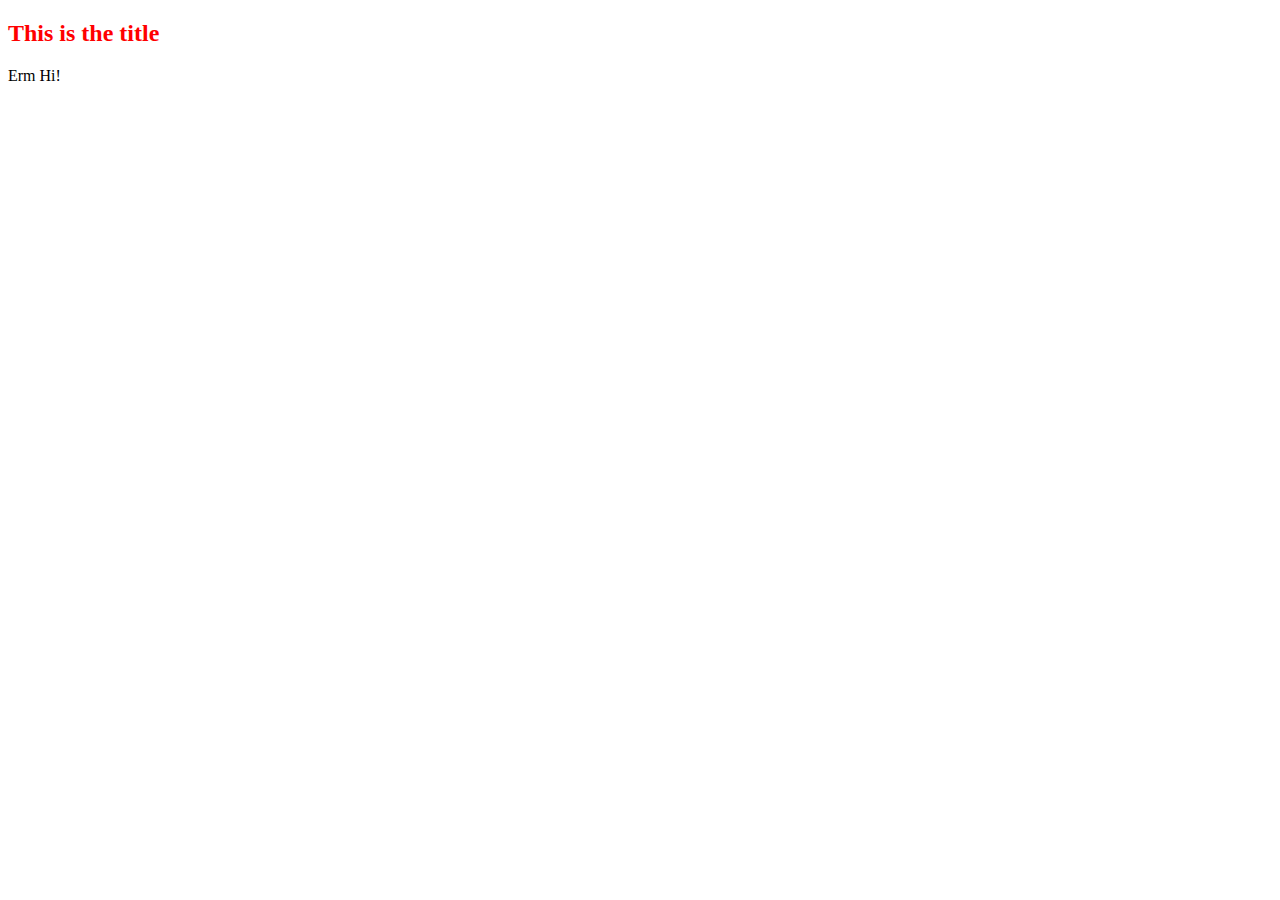
==== index.html @ 7e57d6fb "committing the creation and early foundations of my website to the repo" ====
<!DOCTYPE html>
    <html> 
    <head>
        <title> Danny Landa </title>
        <meta charset="UTF-8">
        <link rel="stylesheet" href="style.css">
        </head>
    <body>
        <h2> This is the title</h2>
        <p> Erm Hi!</p>
    </body>
</html>
---- style.css ----
h2 {
    color: red;
}
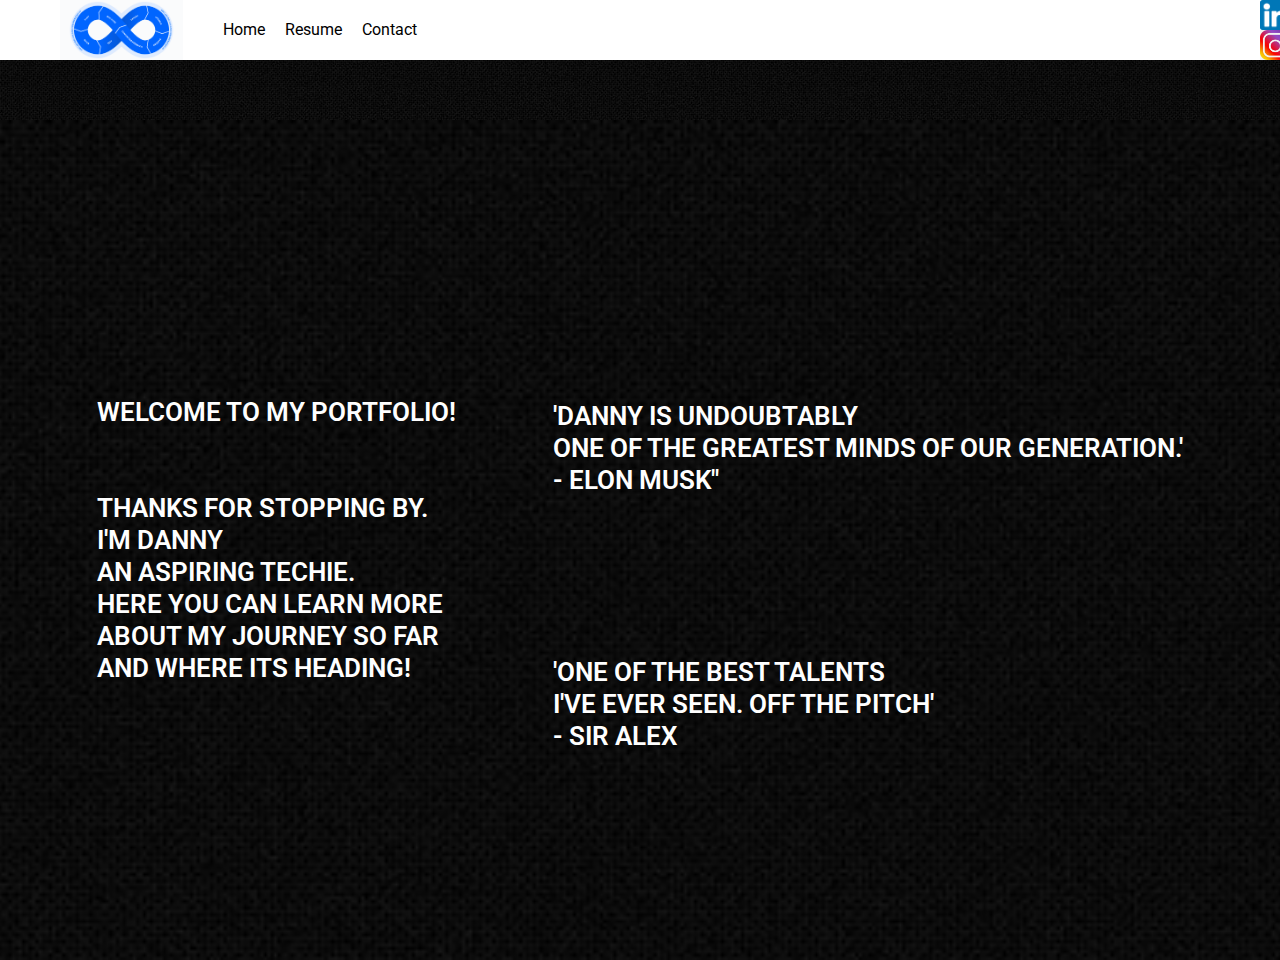
==== commit 79cc71de: "big update of new and revamped website with home complete" ====
--- a/index.html
+++ b/index.html
@@ -1,12 +1,62 @@
-<!DOCTYPE html>
-    <html> 
+<!DOCTYPE html> <!-- This is the document type-->
+<html lang="en"> 
     <head>
-        <title> Danny Landa </title>
         <meta charset="UTF-8">
+        <meta name="viewport" content="width=device-width,initial-scale1.0">
+        <title>Danny Landa Portfolio</title>
+        <link rel="preconnect" href="https://fonts.googleapis.com">
+        <link rel="preconnect" href="https://fonts.gstatic.com" crossorigin>
+        <link href="https://fonts.googleapis.com/css2?family=Roboto:ital@1&display=swap" rel="stylesheet">
+        <link rel="stylesheet" href="reset.css">
         <link rel="stylesheet" href="style.css">
-        </head>
-    <body>
-        <h2> This is the title</h2>
-        <p> Erm Hi!</p>
+        <link rel="stylesheet" href="index.css">
+    </head>
+
+        <body>
+
+
+        <header class="header-main"> 
+            <div class="header-main-logo">
+                <img src="img/devops.png" alt="devopslogo">
+                <nav class="header-main-nav">
+                <ul>
+                    <li><a href="index.html">Home</a></li>
+                    <li><a href="resume.html">Resume</a></li>
+                    <li><a href="contact.html">Contact</a></li>
+                </ul>  
+                </nav>
+            </div>
+            <div class="header-main-sm"> 
+               <a href="https://www.linkedin.com/in/danny-landa/"><div class="header-main-sm-li"></div></a> 
+               <a href="https://www.instagram.com/dannylandaxo/"><div class="header-main-sm-ig"></div></a> 
+            </div>
+    </header> 
+    <main>
+
+        <!-- This is the main section -->
+
+        <div class="main-intro">
+            <h1>Welcome To My Portfolio!</h1>
+            <p><br><br> Thanks for stopping by. <br> I'm Danny <br>
+                an aspiring techie. <br> Here you can learn more <br> about
+                my journey so far <br> and where its heading!
+            </p>
+        </div>
+        <div class="main-quote">
+            <br><br><br><br>
+            <p> 'Danny is undoubtably <br> one of the greatest minds of our generation.' <br>
+                - Elon Musk" <br><br>
+                <br><br><br><br>
+            <p> 'One of the best talents <br> i've ever seen. Off the pitch' <br>
+                - Sir Alex
+
+
+            </p>
+        </div>
+    </main>
+
+    <section
+
+    </section>
     </body>
-</html>+ </html> --- a/style.css
+++ b/style.css
@@ -1,3 +1,111 @@
-h2 {
-    color: red;
+body {
+    background-color:rgb(255, 255, 255);
+    background-image: url(img/background.jpg);
+}
+
+body:after {
+    position: absolute;
+    width: 0;
+    height: 0;
+    overflow:hidden;
+    z-index: -1;
+    content: url(/img/instagram.png) url(img/linkedin.png);
+}
+
+h1 {
+    font-size: 26px;
+    line-height: 32px;
+    color: #fff;
+    font-family: 'Roboto', sans-serif;
+    font-weight: 600;
+    text-transform: uppercase;
+}
+
+p {
+    font-size: 26px;
+    line-height: 32px;
+    color: #fff;
+    font-family: 'Roboto', sans-serif;
+    font-weight: 600;
+    text-transform: uppercase;
+}
+
+a {
+    cursor: pointer;
+}
+
+.header-main {
+    width: 100%;
+    height: 60px;
+    background-color: #ffffff;
+    display: flex;
+    justify-content: space-between;
+}
+
+.header-main-logo {
+    width:fit-content;
+    height: 50px;
+    padding-left: 60px;
+    display:flex;
+}
+
+
+.header-main-logo img {
+    height: 60px;
+    align-self: left;
+}
+
+.header-main-nav {
+    width: fit-content;
+    height: 100px;
+}
+
+.header-main-nav ul {
+list-style: none;
+margin-left: 30px;
+}
+
+.header-main-nav ul li {
+display: inline;
+float: left;
+}
+
+.header-main-nav ul a {
+padding: 0 10px;
+font-family: 'Roboto', sans-serif;
+line-height: 60px;
+color: rgb(0, 0, 0);
+display: block;
+height: 100%;
+}
+
+.header-main-nav ul a:hover {
+    color:blue;
+    }
+
+.header-main.sm {
+width: fit-content;
+height: 100px;
+padding-right: 60px;
+display: flex;
+align-items: left;
+column-gap: 10px;
+}
+
+.header-main-sm-ig {
+    width: 20px;
+    height: 30px;
+    background-image: url(/img/instagram.png);
+    background-repeat: no-repeat;
+    background-size: cover;   
+    align-self:center; 
+}
+
+.header-main-sm-li {
+    width: 20px;
+    height: 30px;
+    background-image: url(/img/linkedin.png);
+    background-repeat: no-repeat;
+    background-size: cover;
+    align-self: center;
 }--- a/index.css
+++ b/index.css
@@ -0,0 +1,14 @@
+main {
+    width: 100%;
+    height: calc(100vh - 60px);
+    background-color: #fbfbfb;
+    margin-top: 60px;
+    background-image: url(img/background.jpg);
+    background-size: cover;
+    background-repeat: no-repeat;
+    background-position: center;
+    display: flex;
+    justify-content: space-evenly;
+    align-items: center;
+}
+
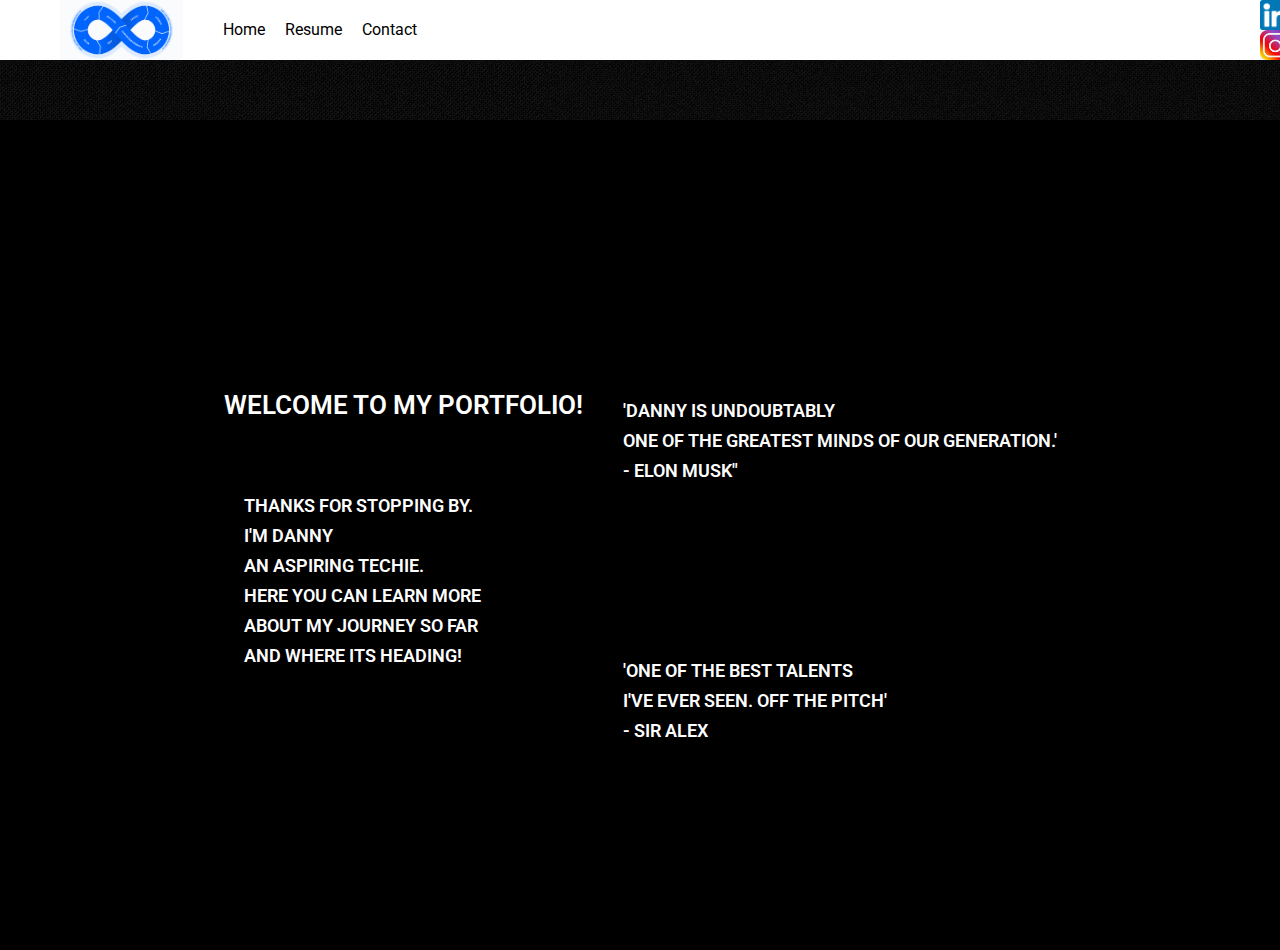
==== commit 1f484c1b: "everything now working except spacing in contact" ====
--- a/index.html
+++ b/index.html
@@ -49,14 +49,9 @@
                 <br><br><br><br>
             <p> 'One of the best talents <br> i've ever seen. Off the pitch' <br>
                 - Sir Alex
-
-
             </p>
         </div>
     </main>
-
-    <section
-
-    </section>
+    
     </body>
  </html> --- a/index.css
+++ b/index.css
@@ -1,14 +1,30 @@
 main {
     width: 100%;
-    height: calc(100vh - 60px);
-    background-color: #fbfbfb;
+    height: calc(100vh - 70px);
+    background-color: #000000;
     margin-top: 60px;
-    background-image: url(img/background.jpg);
-    background-size: cover;
+    background-size:contain;
     background-repeat: no-repeat;
     background-position: center;
     display: flex;
-    justify-content: space-evenly;
+    justify-content: center;
     align-items: center;
 }
 
+main .main-intro {
+    font-size: 96px;
+    line-height: 106px;
+    padding: 10px 20px;
+}
+
+main p {
+    font-size: 18px;
+    line-height: 30px;
+    padding: 10px 20px;}
+
+main a {
+    font-size: 18px;
+    display: block;
+    padding: 10px 20px;
+}
+    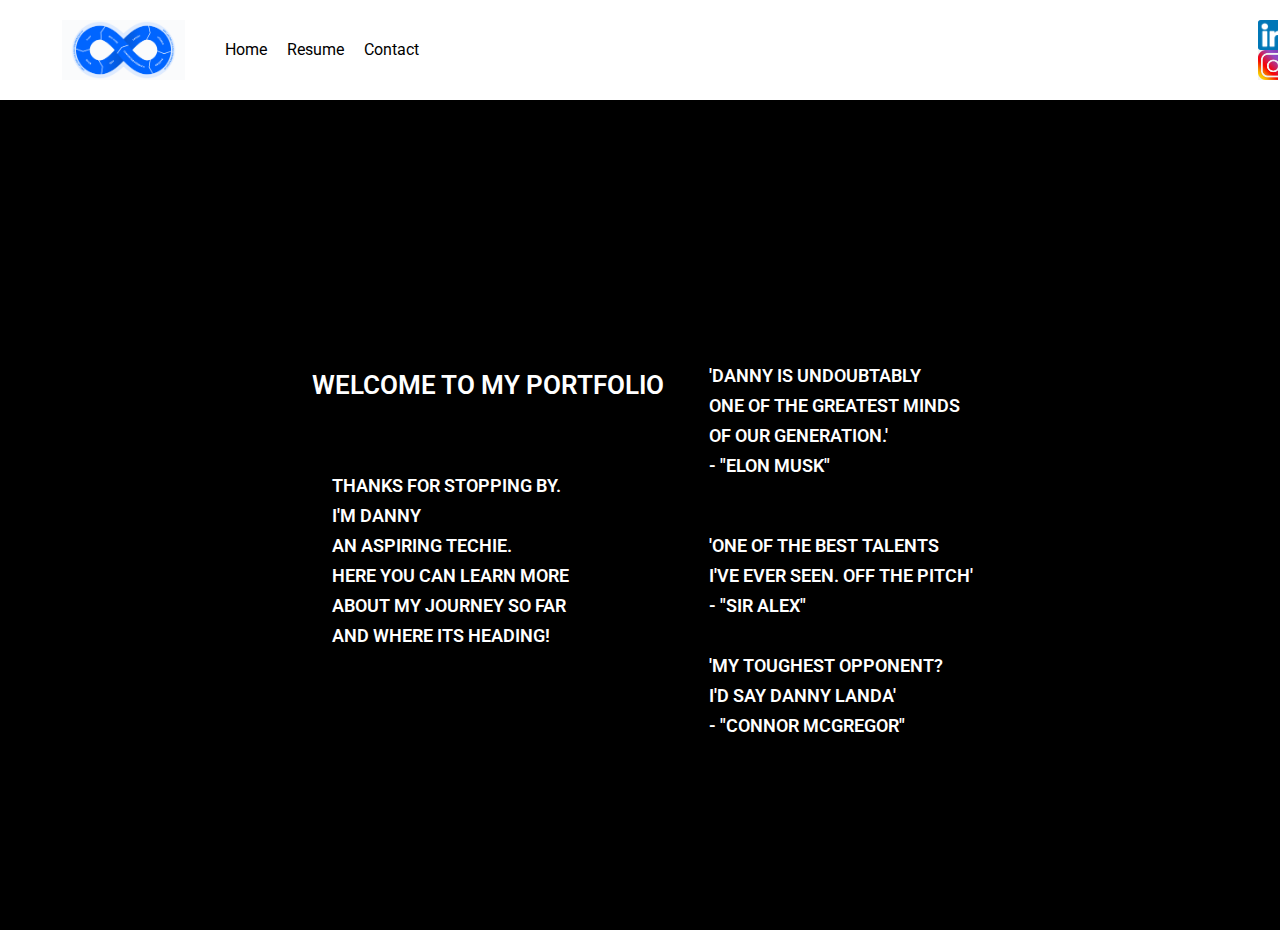
==== commit 739f8af3: "home page and resume finished, just spacing on contact" ====
--- a/index.html
+++ b/index.html
@@ -36,7 +36,7 @@
         <!-- This is the main section -->
 
         <div class="main-intro">
-            <h1>Welcome To My Portfolio!</h1>
+            <h1>Welcome To My Portfolio</h1>
             <p><br><br> Thanks for stopping by. <br> I'm Danny <br>
                 an aspiring techie. <br> Here you can learn more <br> about
                 my journey so far <br> and where its heading!
@@ -44,11 +44,12 @@
         </div>
         <div class="main-quote">
             <br><br><br><br>
-            <p> 'Danny is undoubtably <br> one of the greatest minds of our generation.' <br>
-                - Elon Musk" <br><br>
-                <br><br><br><br>
+            <p> 'Danny is undoubtably <br> one of the greatest minds <br> of our generation.' <br>
+                - "Elon Musk" <br>
+                <br>
             <p> 'One of the best talents <br> i've ever seen. Off the pitch' <br>
-                - Sir Alex
+                - "Sir Alex" <br><br> 'my toughest opponent? <br> i'd say danny landa' <br> 
+                - "Connor Mcgregor"
             </p>
         </div>
     </main>
--- a/style.css
+++ b/style.css
@@ -1,6 +1,5 @@
 body {
     background-color:rgb(255, 255, 255);
-    background-image: url(img/background.jpg);
 }
 
 body:after {
@@ -9,7 +8,7 @@
     height: 0;
     overflow:hidden;
     z-index: -1;
-    content: url(/img/instagram.png) url(img/linkedin.png);
+    content: url(/website/instagram.png) url(website/linkedin.png);
 }
 
 h1 {
@@ -36,10 +35,11 @@
 
 .header-main {
     width: 100%;
-    height: 60px;
+    height: 0px;
     background-color: #ffffff;
     display: flex;
     justify-content: space-between;
+    padding: 20px 2px;
 }
 
 .header-main-logo {
@@ -58,6 +58,7 @@
 .header-main-nav {
     width: fit-content;
     height: 100px;
+    
 }
 
 .header-main-nav ul {
@@ -81,7 +82,7 @@
 
 .header-main-nav ul a:hover {
     color:blue;
-    }
+}
 
 .header-main.sm {
 width: fit-content;
@@ -95,7 +96,7 @@
 .header-main-sm-ig {
     width: 20px;
     height: 30px;
-    background-image: url(/img/instagram.png);
+    background-image: url(/website/instagram.png);
     background-repeat: no-repeat;
     background-size: cover;   
     align-self:center; 
@@ -104,8 +105,9 @@
 .header-main-sm-li {
     width: 20px;
     height: 30px;
-    background-image: url(/img/linkedin.png);
+    background-image: url(/website/linkedin.png);
     background-repeat: no-repeat;
     background-size: cover;
     align-self: center;
-}+}
+
--- a/index.css
+++ b/index.css
@@ -14,13 +14,14 @@
 main .main-intro {
     font-size: 96px;
     line-height: 106px;
-    padding: 10px 20px;
+    padding: 10px 25px;
 }
 
 main p {
     font-size: 18px;
     line-height: 30px;
-    padding: 10px 20px;}
+    padding: 10px 20px;
+}
 
 main a {
     font-size: 18px;
